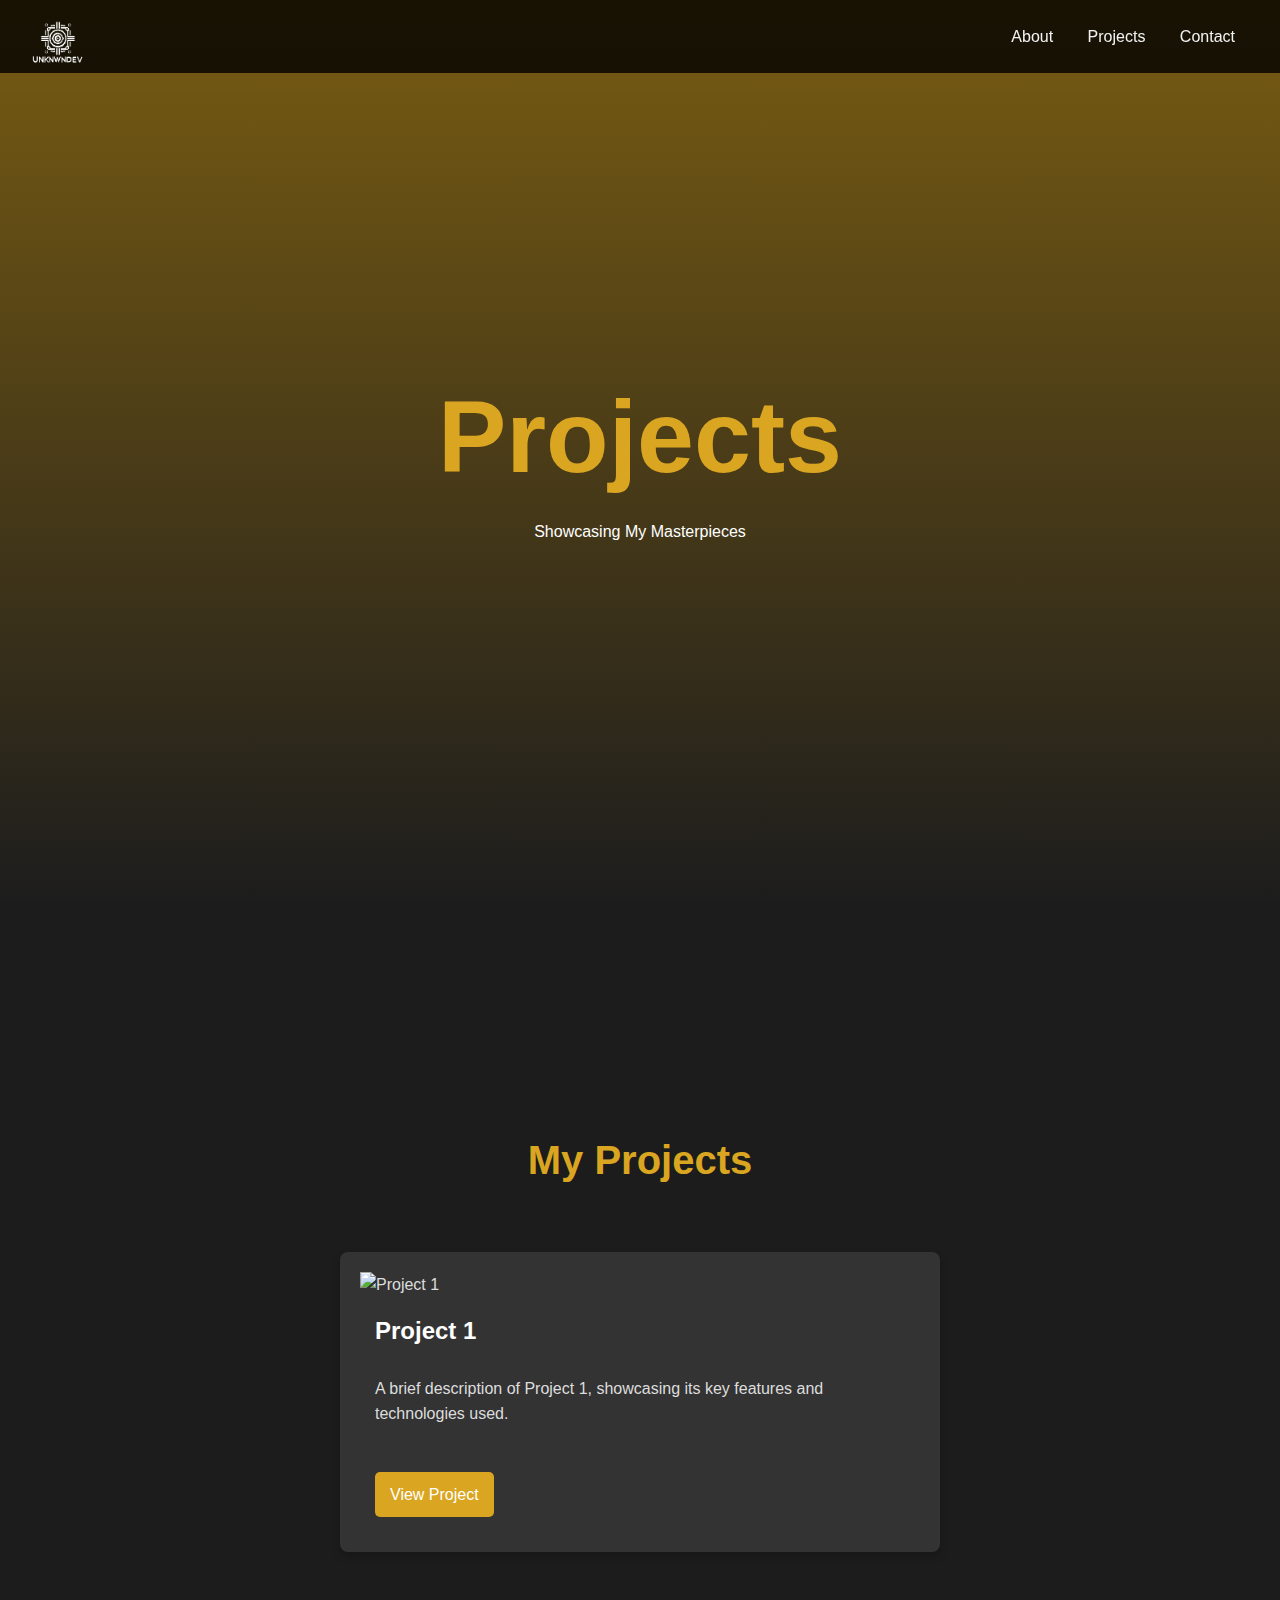
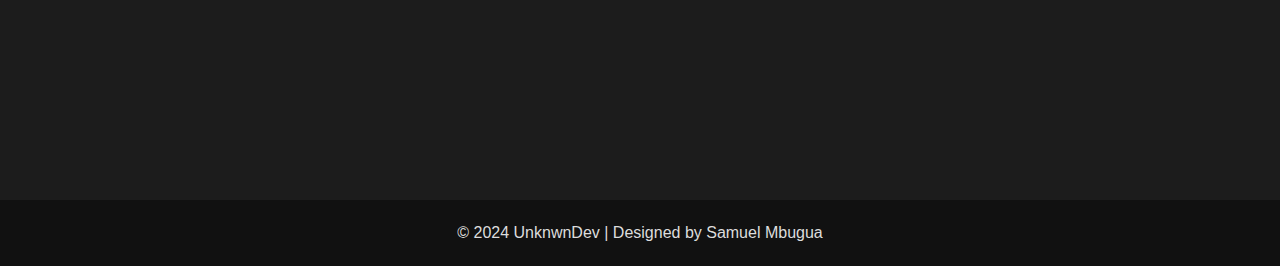
==== projects.html @ 9ba647c2 "Init commit" ====
<!DOCTYPE html>
<html lang="en">
  <head>
    <meta charset="UTF-8" />
    <meta name="viewport" content="width=device-width, initial-scale=1.0" />
    <title>Projects</title>
    <link
      rel="stylesheet"
      href="https://cdnjs.cloudflare.com/ajax/libs/font-awesome/6.5.0/css/all.min.css"
    />
    <link rel="stylesheet" href="style.css" />
  </head>
  <body>
    <header>
      <!--Navigation Bar-->
      <nav class="navbar">
        <a href="index.html#header" class="logo">
          <img src="UnknwnDev_Logo.png" alt="UnknwnDev Logo" />
        </a>
        <div class="nav-links">
          <a href="index.html#about">About</a>
          <a href="projects.html" class="active">Projects</a>
          <a href="contact.html">Contact</a>
        </div>
      </nav>

      <div class="header-content">
        <h1>Projects</h1>
        <p>Showcasing My Masterpieces</p>
      </div>
    </header>

    <main>
      <section class="projects-section">
        <h2>My Projects</h2>
        <div class="projects-grid">
          <div class="project-card">
            <img src="project1.png" alt="Project 1" />
            <h3>Project 1</h3>
            <p>
              A brief description of Project 1, showcasing its key features and
              technologies used.
            </p>
            <a href="#" class="btn">View Project</a>
          </div>
          <!-- <div class="project-card">
            <img src="project2.png" alt="Project 2" />
            <h3>Project 2</h3>
            <p>
              A brief description of Project 2, showcasing its key features and
              technologies used.
            </p>
            <a href="#" class="btn">View Project</a>
          </div>
          <div class="project-card">
            <img src="project3.png" alt="Project 3" />
            <h3>Project 3</h3>
            <p>
              A brief description of Project 3, showcasing its key features and
              technologies used.
            </p>
            <a href="#" class="btn">View Project</a>
          </div> -->
        </div>
      </section>
    </main>

    <footer class="footer">
      <p>&copy; 2024 UnknwnDev | Designed by Samuel Mbugua</p>
    </footer>
  </body>
</html>
---- style.css ----
/* General Reset */
* {
  margin: 0;
  padding: 0;
  box-sizing: border-box;
  scroll-behavior: smooth;
}

body {
  font-family: "Poppins", sans-serif;
  line-height: 1.6;
  color: #fff;
  background-color: #1c1c1c;
  margin: 0;
}

/* Navigation Bar */
.navbar {
  display: flex;
  justify-content: space-between;
  align-items: center;
  padding: 15px 30px;
  background: rgba(0, 0, 0, 0.8);
  position: fixed;
  top: 0;
  width: 100%;
  z-index: 1000;
}

.nav-links a {
  color: #f2f2f2;
  text-decoration: none;
  padding: 10px 15px;
  transition: color 0.3s;
}

.nav-links a:hover {
  color: goldenrod;
}

.logo img {
  width: 55px;
  margin-bottom: -20px;
}

/* Header */
.header-content {
  height: 100vh; /* Full viewport height */
  display: flex;
  flex-direction: column;
  justify-content: center;
  align-items: center;
  text-align: center;
  background: linear-gradient(to bottom, rgb(121, 92, 18), #1d1d1d);
}

.header-content h1 {
  font-size: 8vw;
  color: goldenrod;
}

.header-content .subtitle {
  font-size: 2vw;
  color: #ddd;
}

/* About Section */
.about-section {
  height: 100vh; /* Full viewport height */
  padding: 80px 20px;
  max-width: 800px;
  margin: 0 auto;
  text-align: center;
  display: flex;
  flex-direction: column;
  justify-content: center;
}

.about-section ul {
  list-style: none; /* Removes bullet points */
}

.about-section h2 {
  font-size: 2.5rem;
  color: goldenrod;
  margin-bottom: 20px;
}

.about-section p {
  font-size: 1.2rem;
  margin-bottom: 20px;
}

/* Projects Section */
.projects-section {
  height: 100vh; /* Full viewport height */
  padding: 80px 20px;
  max-width: 1200px;
  margin: 0 auto;
  text-align: center;
  display: flex;
  flex-direction: column;
  justify-content: center;
}

.projects-section h2 {
  font-size: 2.5rem;
  color: goldenrod;
  margin-bottom: 40px;
}

.projects-grid {
  display: grid;
  grid-template-columns: repeat(auto-fit, minmax(300px, 1fr));
  gap: 20px;
}

/* Footer */
.footer {
  text-align: center;
  padding: 20px 0;
  background: #111;
  color: #ddd;
}

/* Projects Section */
.projects-section {
  padding: 80px 20px;
  max-width: 1200px;
  margin: 0 auto;
  text-align: center;
}

.projects-section h2 {
  font-size: 2.5rem;
  color: goldenrod;
  margin-bottom: 40px;
}

.projects-grid {
  display: grid;
  grid-template-columns: repeat(auto-fit, minmax(300px, 1fr));
  gap: 20px;
}

.project-card {
  background: #222;
  border-radius: 8px;
  overflow: hidden;
  box-shadow: 0 4px 6px rgba(0, 0, 0, 0.1);
  text-align: left;
  transition: transform 0.3s;
}

.project-card img {
  width: 100%;
  height: auto;
}

.project-card h3 {
  font-size: 1.5rem;
  color: #fff;
  padding: 15px;
}

.project-card p {
  padding: 0 15px 15px;
  color: #ddd;
}

.project-card .btn {
  display: block;
  text-align: center;
  margin: 15px;
  padding: 10px 15px;
  background: goldenrod;
  color: white;
  text-decoration: none;
  border-radius: 5px;
  transition: background 0.3s;
}

.project-card .btn:hover {
  background: rgb(190, 144, 26);
}

.project-card:hover {
  transform: translateY(-5px);
}

/* Footer */
.footer {
  text-align: center;
  padding: 20px 0;
  background: #111;
  color: #ddd;
}

/* Contact Section */
.contact-section {
  padding: 80px 20px;
  max-width: 600px;
  margin: 0 auto;
  text-align: center;
}

.contact-section h2 {
  font-size: 2.5rem;
  color: goldenrod;
  margin-bottom: 20px;
}

.contact-section p {
  font-size: 1.2rem;
  margin-bottom: 30px;
  color: #ddd;
}

/* Contact Form */
.contact-form {
  display: flex;
  flex-direction: column;
  gap: 20px;
}

.form-group {
  text-align: left;
}

.form-group label {
  display: block;
  font-size: 1rem;
  margin-bottom: 5px;
  color: #ccc;
}

.form-group input,
.form-group textarea {
  width: 100%;
  padding: 10px;
  border: 1px solid #444;
  border-radius: 5px;
  background: #222;
  color: white;
}

.form-group input:focus,
.form-group textarea:focus {
  outline: none;
  border-color: goldenrod;
}

/* Submit Button */
.contact-form .btn {
  padding: 10px 20px;
  background: goldenrod;
  color: white;
  border: none;
  border-radius: 5px;
  font-size: 1rem;
  cursor: pointer;
  transition: background 0.3s;
}

.contact-form .btn:hover {
  background: rgb(190, 144, 26);
}

/* Social Media Links */
.social-media {
  margin-top: 30px;
}

.social-media .social-link {
  font-size: 2rem;
  color: goldenrod;
  margin: 0 10px;
  transition: color 0.3s;
}

.social-media .social-link:hover {
  color: rgb(190, 144, 26);
}

/* Footer */
.footer {
  text-align: center;
  padding: 20px 0;
  background: #111;
  color: #ddd;
}

/* Project Preview Section */
.project-preview-section {
  background-color: #222;
  padding: 40px 20px;
  padding-top: 10vh;
  text-align: center;
}

.project-preview-section h2 {
  font-size: 2.5rem;
  color: goldenrod;
  margin-bottom: 30px;
}

.project-card {
  background: #333;
  margin: 20px auto;
  padding: 20px;
  border-radius: 8px;
  box-shadow: 0 4px 8px rgba(0, 0, 0, 0.2);
  max-width: 600px;
  text-align: left;
  color: #ddd;
}

.project-card h3 {
  font-size: 1.5rem;
  color: #fff;
  margin-bottom: 10px;
}

.project-card p {
  margin-bottom: 15px;
}

.project-card .btn {
  display: inline-block;
  padding: 10px 15px;
  background: goldenrod;
  color: #fff;
  text-decoration: none;
  border-radius: 5px;
  font-size: 1rem;
  transition: background 0.3s;
}

.project-card .btn:hover {
  background: rgb(190, 144, 26);
}
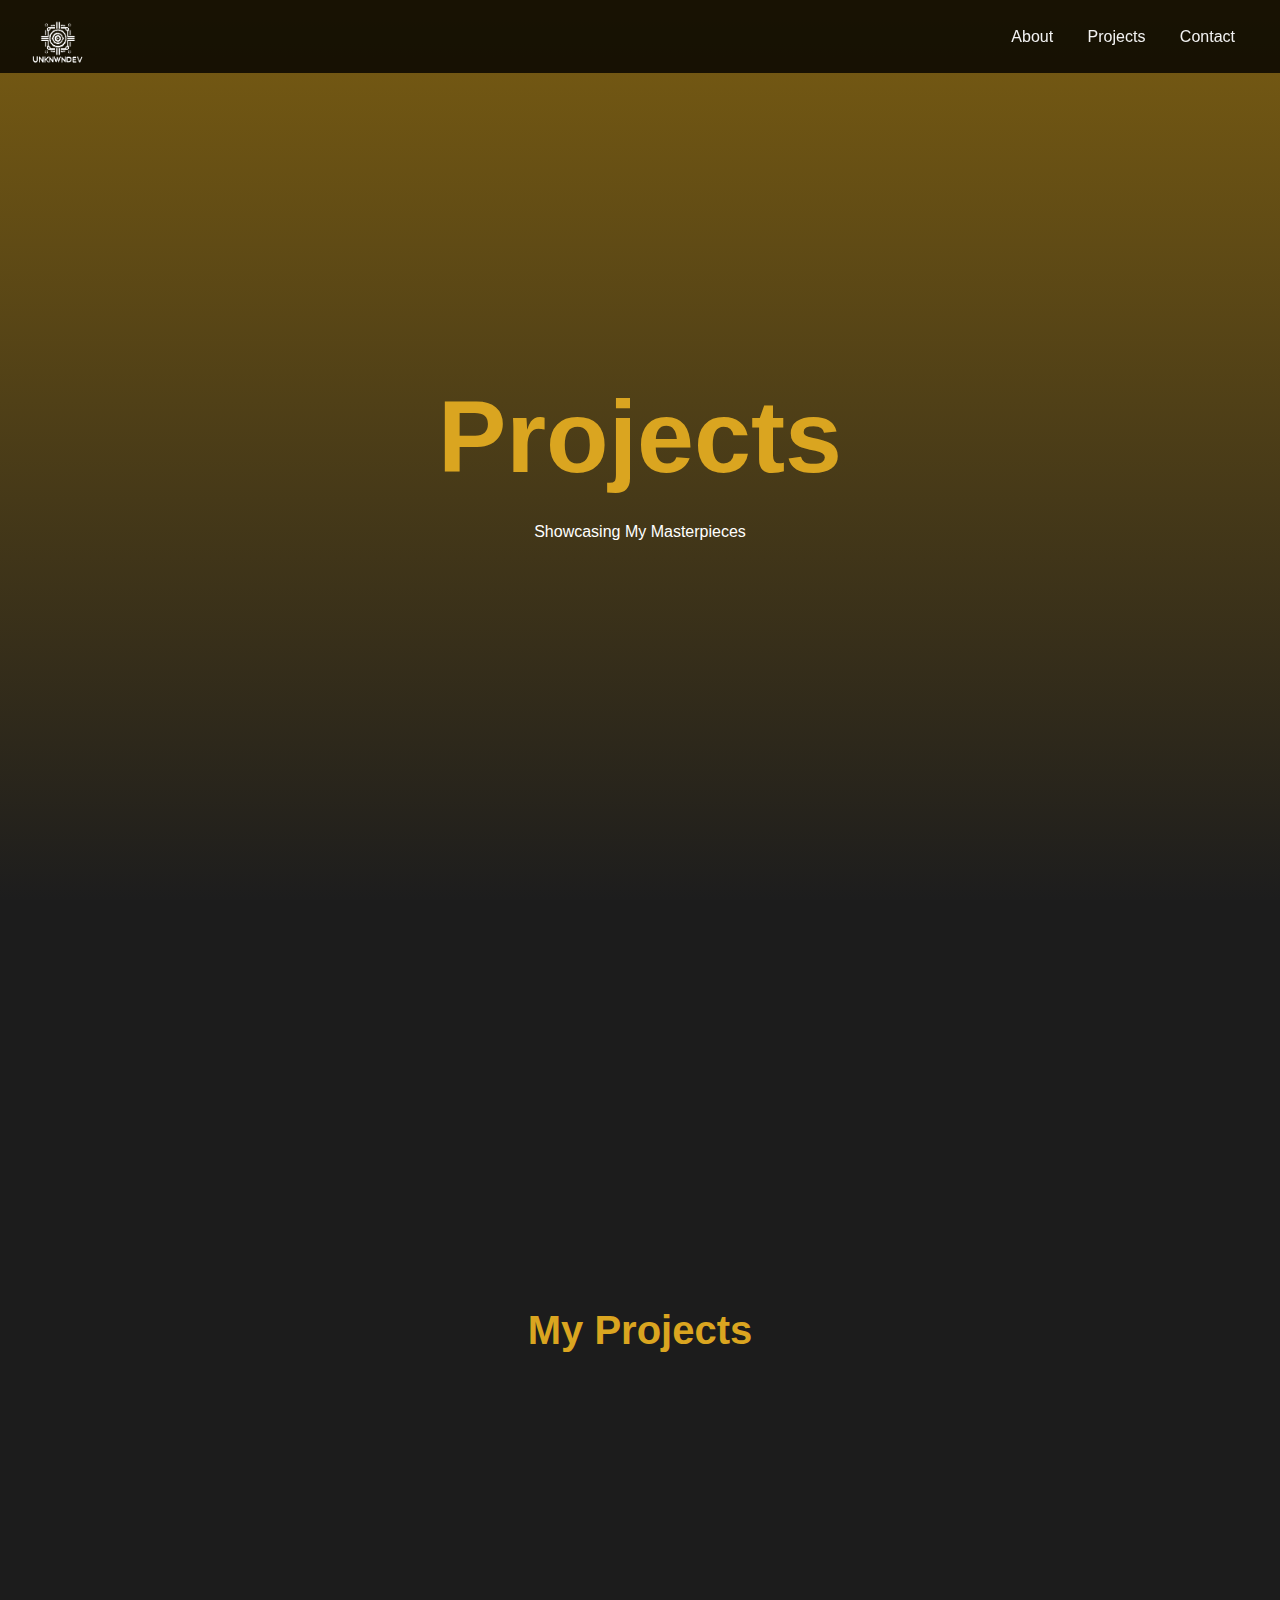
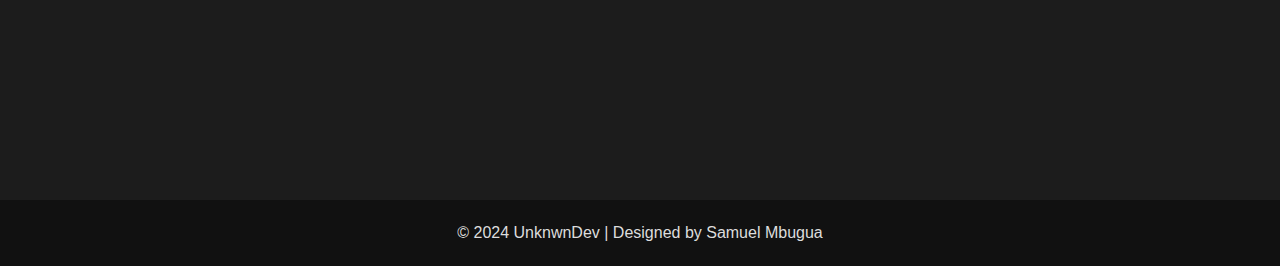
==== commit c15e6b80: "Commenting" ====
--- a/projects.html
+++ b/projects.html
@@ -34,7 +34,8 @@
       <section class="projects-section">
         <h2>My Projects</h2>
         <div class="projects-grid">
-          <div class="project-card">
+          <!-- Create this project and post -->
+          <!-- <div class="project-card">
             <img src="project1.png" alt="Project 1" />
             <h3>Project 1</h3>
             <p>
@@ -42,7 +43,7 @@
               technologies used.
             </p>
             <a href="#" class="btn">View Project</a>
-          </div>
+          </div> -->
           <!-- <div class="project-card">
             <img src="project2.png" alt="Project 2" />
             <h3>Project 2</h3>
